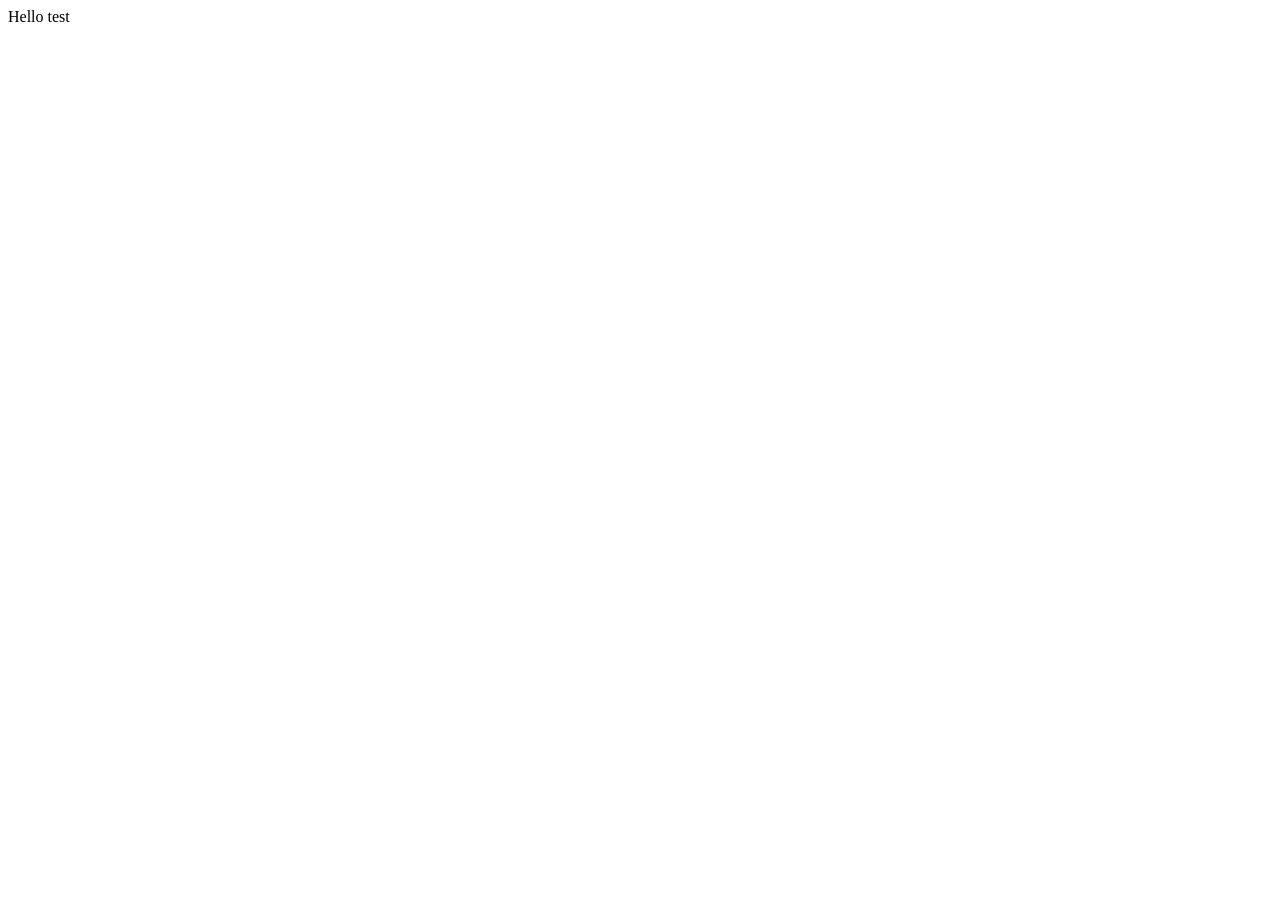
==== xai.html @ 39c5041e "Add files via upload" ====
<!DOCTYPE html>
<html lang="en">
<head>
    <meta charset="UTF-8">
    <meta name="viewport" content="width=device-width, initial-scale=1.0">
    <title>X AI - Artificial Intelligence</title>
</head>
<body>
    Hello test
</body>
</html>
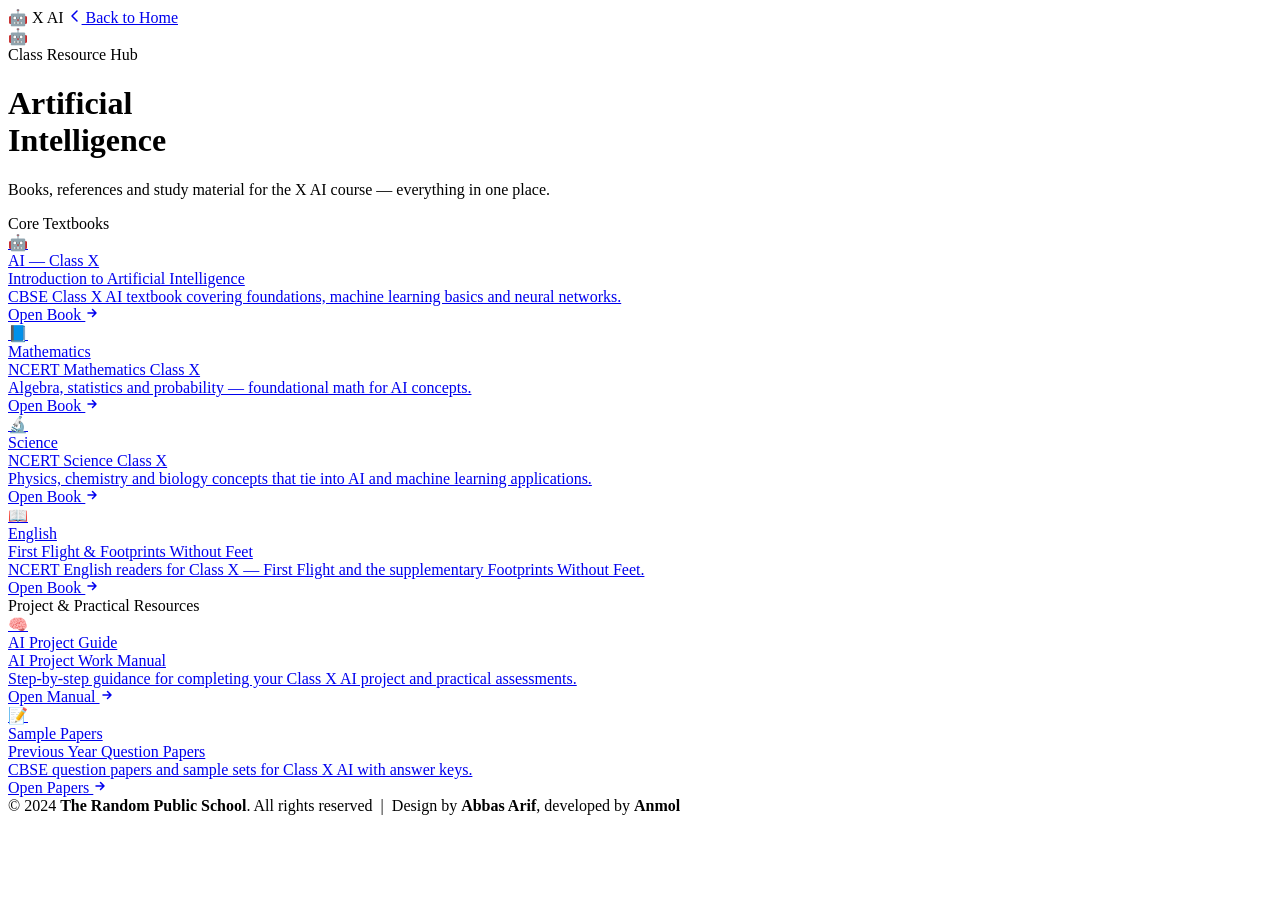
==== commit 6191a1a3: "Revise xai.html for new school branding and content" ====
--- a/xai.html
+++ b/xai.html
@@ -1,11 +1,111 @@
 <!DOCTYPE html>
 <html lang="en">
 <head>
-    <meta charset="UTF-8">
-    <meta name="viewport" content="width=device-width, initial-scale=1.0">
-    <title>X AI - Artificial Intelligence</title>
+<meta charset="UTF-8">
+<meta name="viewport" content="width=device-width, initial-scale=1.0">
+<title>X AI — The S.D. Public School</title>
+<link href="https://fonts.googleapis.com/css2?family=DM+Sans:wght@400;500;600&family=Cabinet+Grotesk:wght@700;800&display=swap" rel="stylesheet">
+<link href="https://fonts.googleapis.com/css2?family=Outfit:wght@400;500;600;700;800&display=swap" rel="stylesheet">
+<link rel="stylesheet" href="xai.css" class="css">
+  
 </head>
 <body>
-    Hello test
+
+<nav>
+  <span class="nav-logo">🤖 X AI</span>
+  <a href="index.html" class="nav-back">
+    <svg width="14" height="14" viewBox="0 0 14 14" fill="none"><path d="M9 2L4 7L9 12" stroke="currentColor" stroke-width="1.5" stroke-linecap="round" stroke-linejoin="round"/></svg>
+    Back to Home
+  </a>
+</nav>
+
+<header>
+  <div class="ring-wrap">
+    <div class="ring"><div class="ring-inner">🤖</div></div>
+  </div>
+  <div class="class-badge">Class Resource Hub</div>
+  <h1>Artificial<br>Intelligence</h1>
+  <p>Books, references and study material for the X AI course — everything in one place.</p>
+  <div class="divider"></div>
+</header>
+
+<main>
+
+  <div class="section-label">Core Textbooks</div>
+  <div class="books-grid">
+
+    <a href="#" class="book-card">
+      <div class="book-icon">🤖</div>
+      <div>
+        <div class="book-subject">AI — Class X</div>
+        <div class="book-title">Introduction to Artificial Intelligence</div>
+      </div>
+      <div class="book-desc">CBSE Class X AI textbook covering foundations, machine learning basics and neural networks.</div>
+      <div class="book-link">Open Book <svg width="14" height="14" viewBox="0 0 14 14" fill="none"><path d="M3 7H11M11 7L7.5 3.5M11 7L7.5 10.5" stroke="currentColor" stroke-width="1.5" stroke-linecap="round" stroke-linejoin="round"/></svg></div>
+    </a>
+
+    <a href="#" class="book-card blue">
+      <div class="book-icon">📘</div>
+      <div>
+        <div class="book-subject">Mathematics</div>
+        <div class="book-title">NCERT Mathematics Class X</div>
+      </div>
+      <div class="book-desc">Algebra, statistics and probability — foundational math for AI concepts.</div>
+      <div class="book-link">Open Book <svg width="14" height="14" viewBox="0 0 14 14" fill="none"><path d="M3 7H11M11 7L7.5 3.5M11 7L7.5 10.5" stroke="currentColor" stroke-width="1.5" stroke-linecap="round" stroke-linejoin="round"/></svg></div>
+    </a>
+
+    <a href="#" class="book-card purple">
+      <div class="book-icon">🔬</div>
+      <div>
+        <div class="book-subject">Science</div>
+        <div class="book-title">NCERT Science Class X</div>
+      </div>
+      <div class="book-desc">Physics, chemistry and biology concepts that tie into AI and machine learning applications.</div>
+      <div class="book-link">Open Book <svg width="14" height="14" viewBox="0 0 14 14" fill="none"><path d="M3 7H11M11 7L7.5 3.5M11 7L7.5 10.5" stroke="currentColor" stroke-width="1.5" stroke-linecap="round" stroke-linejoin="round"/></svg></div>
+    </a>
+
+    <a href="#" class="book-card amber">
+      <div class="book-icon">📖</div>
+      <div>
+        <div class="book-subject">English</div>
+        <div class="book-title">First Flight & Footprints Without Feet</div>
+      </div>
+      <div class="book-desc">NCERT English readers for Class X — First Flight and the supplementary Footprints Without Feet.</div>
+      <div class="book-link">Open Book <svg width="14" height="14" viewBox="0 0 14 14" fill="none"><path d="M3 7H11M11 7L7.5 3.5M11 7L7.5 10.5" stroke="currentColor" stroke-width="1.5" stroke-linecap="round" stroke-linejoin="round"/></svg></div>
+    </a>
+
+  </div>
+
+  <div class="section-label">Project & Practical Resources</div>
+  <div class="books-grid">
+
+    <a href="#" class="book-card purple">
+      <div class="book-icon">🧠</div>
+      <div>
+        <div class="book-subject">AI Project Guide</div>
+        <div class="book-title">AI Project Work Manual</div>
+      </div>
+      <div class="book-desc">Step-by-step guidance for completing your Class X AI project and practical assessments.</div>
+      <div class="book-link">Open Manual <svg width="14" height="14" viewBox="0 0 14 14" fill="none"><path d="M3 7H11M11 7L7.5 3.5M11 7L7.5 10.5" stroke="currentColor" stroke-width="1.5" stroke-linecap="round" stroke-linejoin="round"/></svg></div>
+    </a>
+
+    <a href="#" class="book-card blue">
+      <div class="book-icon">📝</div>
+      <div>
+        <div class="book-subject">Sample Papers</div>
+        <div class="book-title">Previous Year Question Papers</div>
+      </div>
+      <div class="book-desc">CBSE question papers and sample sets for Class X AI with answer keys.</div>
+      <div class="book-link">Open Papers <svg width="14" height="14" viewBox="0 0 14 14" fill="none"><path d="M3 7H11M11 7L7.5 3.5M11 7L7.5 10.5" stroke="currentColor" stroke-width="1.5" stroke-linecap="round" stroke-linejoin="round"/></svg></div>
+    </a>
+
+  </div>
+
+</main>
+
+<footer>
+  © 2024 <strong>The Random Public School</strong>. All rights reserved &nbsp;|&nbsp; Design by <strong>Abbas Arif</strong>, developed by <strong>Anmol</strong>
+</footer>
+
 </body>
-</html>+</html>
